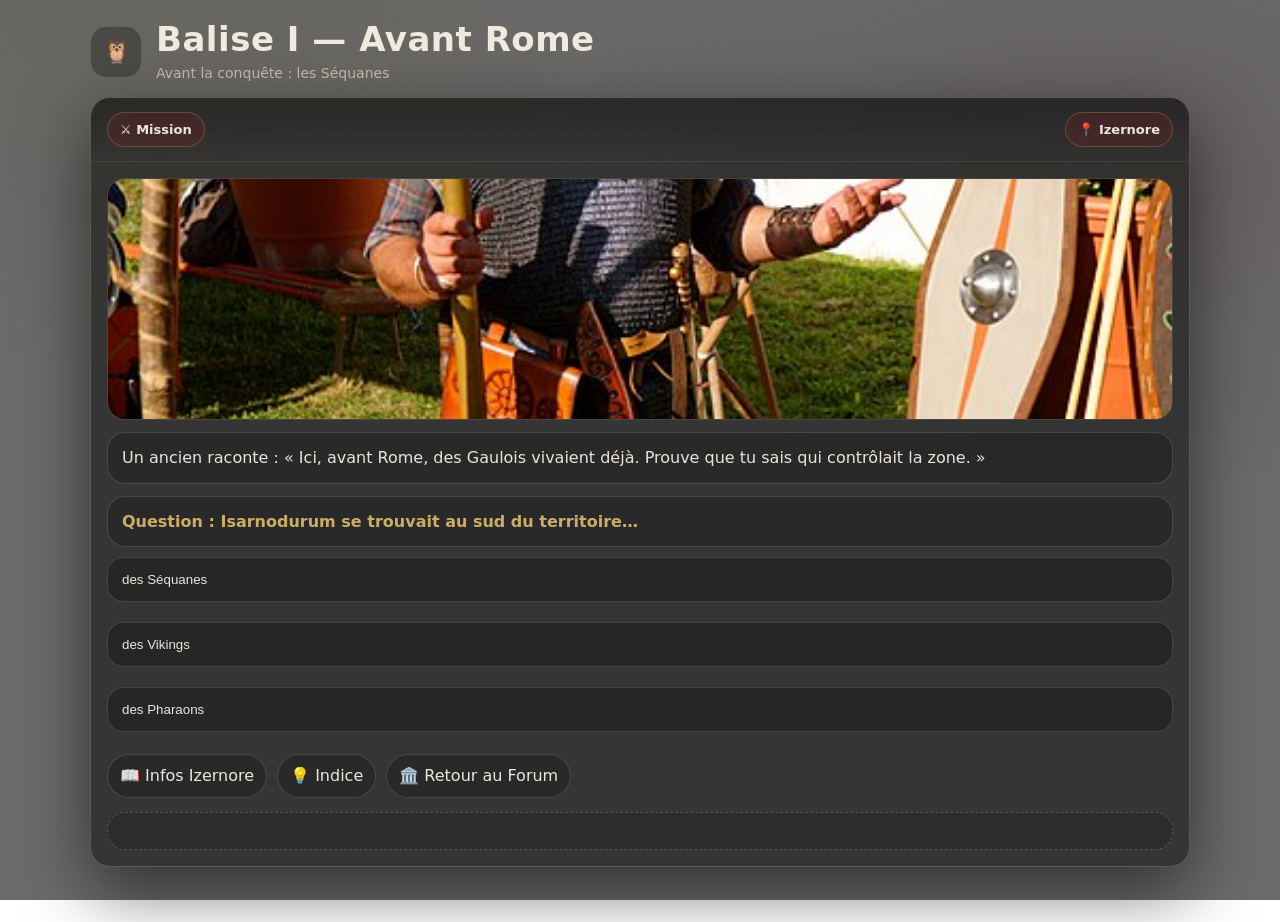
==== balise.html @ c2a5b36c "Add files via upload Version 1 jeu de piste Izernore" ====
<!doctype html>
<html lang="fr">
<head>
<meta charset="utf-8">
<meta name="viewport" content="width=device-width, initial-scale=1">
<title>Balise</title>
<link rel="stylesheet" href="style.css">
<script src="game.js"></script>
</head>

<body class="romanPage">
<div class="wrap">

  <div class="topbar">
    <div class="brand">
      <div class="badge" id="badge">🏛</div>
      <div>
        <h1 id="title">Balise</h1>
        <div class="subtitle" id="subtitle"></div>
      </div>
    </div>
  </div>

  <div class="romanFrame" id="card">
    <div class="romanHeader">
      <div class="romanTag" id="tagLeft">⚔ Mission</div>
      <div class="romanTag" id="tagRight">📍 Izernore</div>
    </div>

    <div class="romanBody">
      <div class="photoCard" id="photoWrap" style="display:none">
        <img id="photo" alt="Photo balise">
      </div>

      <div class="storyCard" id="story"></div>

      <div class="storyCard" style="margin-top:12px" id="questionTitle"></div>

      <!-- ZONE JEU -->
      <div id="gameZone"></div>

      <div class="actionsRow">
        <div class="btnGhost" id="btnInfo">📖 Infos Izernore</div>
        <div class="btnGhost" id="btnHint">💡 Indice</div>
        <a class="btnGhost" href="index.html" onclick="play('click')">🏛️ Retour au Forum</a>
      </div>

      <div class="resultBox">
        <div id="res" style="font-weight:900"></div>
        <div class="smallPro" id="hintsBox" style="margin-top:8px"></div>
      </div>
    </div>
  </div>

</div>

<!-- MODALE INFOS -->
<div class="modalBg" id="infoBg" onclick="closeInfo()">
  <div class="modal" onclick="event.stopPropagation()">
    <div class="modalTop">
      <div class="romanTag" id="infoTitle">📖 Infos Izernore</div>
      <button class="modalClose" onclick="closeInfo()">✕ Fermer</button>
    </div>
    <div class="modalBody" id="infoBody"></div>
  </div>
</div>

<script>
// ---------------- CONFIG DES BALISES ----------------
// NOTE : pas de mot final affiché ici. La validation finale le gère en secret.
const BALISES = {
  1: {
    icon:"🦉",
    title:"Balise I — Avant Rome",
    subtitle:"Avant la conquête : les Séquanes",
    photo:"images/b1.jpg",
    story:"Un ancien raconte : « Ici, avant Rome, des Gaulois vivaient déjà. Prouve que tu sais qui contrôlait la zone. »",
    q:"Question : Isarnodurum se trouvait au sud du territoire…",
    type:"mcq",
    choices:[
      ["a","des Séquanes"],
      ["b","des Vikings"],
      ["c","des Pharaons"]
    ],
    answer:"a",
    reward:"IS",
    hints:[
      "C’est un peuple gaulois lié à la Franche-Comté actuelle.",
      "Ce ne sont pas des peuples d’autres époques.",
      "Indice : S…"
    ],
    infoTitle:"Infos Izernore — Avant Rome",
    infoBody:`
      <p>Izernore existait <b>avant la conquête romaine</b>. On a retrouvé des <b>céramiques</b>, des <b>monnaies</b> et des <b>fibules</b> datées des IIᵉ et Iᵉʳ siècles av. J.-C.</p>
      <p>À cette période, le site se trouvait au sud du territoire des <b>Séquanes</b>, un peuple gaulois présent dans la région.</p>
    `
  },

  2: {
    icon:"🏛",
    title:"Balise II — Le Vicus",
    subtitle:"Comprendre la bourgade gallo-romaine",
    photo:"images/b2.jpg",
    story:"Le scribe du village a mélangé une phrase. Remets-la dans le bon ordre pour gagner ta lettre.",
    q:"Épreuve : remets la phrase dans l’ordre",
    type:"order",
    parts:[
      "Le vicus",
      "était une bourgade",
      "avec des maisons et des boutiques",
      "le long d’une voie."
    ],
    answerOrder:[0,1,2,3],
    reward:"A",
    hints:[
      "Commence par le sujet (de quoi on parle).",
      "Ensuite : définition, puis détails.",
      "La fin parle de l’endroit : « le long d’une voie »."
    ],
    infoTitle:"Infos Izernore — Le Vicus",
    infoBody:`
      <p>Après la conquête romaine, le site se développe et devient un <b>vicus</b> : une bourgade rurale de taille moyenne.</p>
      <p>Le cœur du vicus : <b>maisons + boutiques</b> réparties de part et d’autre d’une <b>voie de circulation</b>, preuve d’une vraie activité commerciale et artisanale.</p>
    `
  },

  3: {
    icon:"🔥",
    title:"Balise III — Les Thermes",
    subtitle:"Chaud / tiède / froid",
    photo:"images/b3.jpg",
    story:"Dans les thermes, on ne commence pas n’importe comment. Associe chaque salle à la bonne température.",
    q:"Associe correctement :",
    type:"match",
    pairs:[
      ["Caldarium", ["chaud","tiède","froid"], "chaud"],
      ["Tepidarium", ["chaud","tiède","froid"], "tiède"],
      ["Frigidarium", ["chaud","tiède","froid"], "froid"]
    ],
    reward:"R",
    hints:[
      "Calda… ça sonne comme chaud.",
      "Tepi… c’est entre les deux.",
      "Frigi… c’est froid."
    ],
    infoTitle:"Infos Izernore — Les Thermes",
    infoBody:`
      <p>Des fouilles ont permis d’identifier des <b>thermes</b> : plusieurs salles, parfois chauffées par <b>hypocauste</b> (chaleur sous le sol).</p>
      <p>Les Romains alternaient des pièces <b>chaudes</b>, <b>tièdes</b> et <b>froides</b> pour se laver et se détendre.</p>
    `
  },

  4: {
    icon:"🧱",
    title:"Balise IV — Hypocauste",
    subtitle:"Le chauffage par le sol",
    photo:"images/b4.jpg",
    story:"Le gardien te teste : « Si tu comprends comment les Romains chauffaient, tu passes. »",
    q:"Question : l’hypocauste chauffe surtout…",
    type:"mcq",
    choices:[
      ["a","Par le sol : l’air chaud circule dessous et réchauffe les dalles"],
      ["b","Par des ventilateurs électriques"],
      ["c","Avec de la glace sous les dalles"]
    ],
    answer:"a",
    reward:"N",
    hints:[
      "HYPO = dessous.",
      "C’est un chauffage romain, pas moderne.",
      "La chaleur circule sous le sol."
    ],
    infoTitle:"Infos Izernore — Hypocauste",
    infoBody:`
      <p>Dans les thermes, certaines salles étaient chauffées par <b>hypocauste</b> : un système où la chaleur passe <b>sous le sol</b> (et parfois dans les murs).</p>
      <p>Le but : réchauffer les pièces chaudes/tièdes pour le confort.</p>
    `
  },

  5: { icon:"🛍", title:"Balise V — Le Marché", subtitle:"Boutiques & artisans", photo:"images/b5.jpg",
    story:"Un marchand te parle : « Ici, ça vend et ça fabrique. » Prouve que tu as compris.",
    q:"Question : maisons + boutiques le long d’une voie = village…",
    type:"mcq",
    choices:[["a","vivant, avec commerce et artisanat"],["b","vide, sans activité"],["c","uniquement des châteaux"]],
    answer:"a", reward:"O",
    hints:["Marché = ça bouge.","Boutiques = commerce.","Artisans = fabrication."],
    infoTitle:"Infos Izernore — Commerce",
    infoBody:`<p>Les fouilles ont montré une vraie animation : <b>maisons et boutiques</b> le long d’une voie, avec des activités <b>commerciales</b> et <b>artisanales</b>.</p>`
  },

  6: { icon:"🏺", title:"Balise VI — La Villa", subtitle:"Pérignat : haut niveau de vie", photo:"images/b6.jpg",
    story:"Dans une villa riche, il y a des signes de luxe. Coche les 2 bons.",
    q:"Coche exactement 2 éléments :",
    type:"multi",
    checks:[
      ["a","Peintures murales (techniques importées d’Italie)"],
      ["b","Galerie à l’étage avec colonnes"],
      ["c","Garage à dragons"],
      ["d","Console romaine"]
    ],
    answerSet:["a","b"], reward:"D",
    hints:["Luxe = art + architecture.","Italie = technique importée.","Colonnes = prestige."],
    infoTitle:"Infos Izernore — Villa de Pérignat",
    infoBody:`<p>La villa découverte à Pérignat montre un <b>haut niveau de vie</b> : peintures murales, galerie à colonnes, vue sur la vallée.</p>`
  },

  7: { icon:"🏛", title:"Balise VII — Le Temple", subtitle:"Chiffres du monument", photo:"images/b7.jpg",
    story:"Le temple impressionne encore aujourd’hui. Retrouve les bons chiffres.",
    q:"Choisis les 2 bonnes valeurs :",
    type:"select2",
    selectA:{label:"Hauteur des piliers conservés (env.)", options:["3 m","9 m","30 m"], answer:"9 m"},
    selectB:{label:"Nombre de colonnes estimé", options:["12","26","100"], answer:"26"},
    reward:"O",
    hints:["Les piliers visibles sont très hauts.","Ce n’est pas 3 m.","Colonnes estimées : 26."],
    infoTitle:"Infos Izernore — Temple",
    infoBody:`<p>Le temple est un site antique majeur. Trois piliers d’angle sont conservés sur <b>environ 9 m</b>. Le temple aurait eu environ <b>26 colonnes</b>.</p>`
  },

  8: { icon:"⚔", title:"Balise VIII — Mars ou Mercure ?", subtitle:"Le dieu du temple", photo:"images/b8.jpg",
    story:"On ne sait pas à 100% quel dieu était honoré. Mais un indice local existe…",
    q:"Le chemin « vi de mars » fait penser plutôt à…",
    type:"mcq",
    choices:[["a","Mars (guerre)"],["b","Mercure (commerce)"],["c","Neptune (mer)"]],
    answer:"a", reward:"R",
    hints:["Le nom du chemin contient un nom.","Lis-le : c’est direct.","« mars » → Mars."],
    infoTitle:"Infos Izernore — Dieu honoré",
    infoBody:`<p>Le monument n’a pas livré tous ses secrets. Une inscription évoque Mercure, mais un chemin voisin appelé <b>« vi de mars »</b> a conduit certains à penser à <b>Mars</b>.</p>`
  },

  9: { icon:"🪨", title:"Balise IX — Chemin des Pierres", subtitle:"Associer pierres et lieux", photo:"images/b9.jpg",
    story:"Les pierres du village racontent une histoire. Fais les bonnes associations.",
    q:"Associe correctement :",
    type:"matchSimple",
    items:[
      ["Pierre mouillée", ["Lavoir","Église","Temple"], "Lavoir"],
      ["Pierre sacrée", ["Église","Lavoir","Temple"], "Église"],
      ["Pierre ruinée", ["Temple","Croix","Lavoir"], "Temple"]
    ],
    reward:"U",
    hints:["Mouillée = eau.","Sacrée = église.","Ruinée = temple antique."],
    infoTitle:"Infos Izernore — Chemin des Pierres",
    infoBody:`<p>Un parcours libre avec des panneaux : pierre sacrée (église), pierre mouillée (lavoir), pierre ruinée (temple), etc. Idéal pour comprendre l’évolution du village.</p>`
  },

  10: { icon:"👑", title:"Balise X — L’Empereur", subtitle:"Dernière lettre", photo:"images/b10.jpg",
    story:"Dernier test. L’empereur ne pardonne pas l’erreur.",
    q:"Quel monument est protégé (monument historique) depuis 1840 ?",
    type:"mcq",
    choices:[["a","Le temple gallo-romain"],["b","La mairie"],["c","Le stade"]],
    answer:"a", reward:"M",
    hints:["Vestige antique encore debout.","Piliers visibles.","Site le plus célèbre du village."],
    infoTitle:"Infos Izernore — Monument 1840",
    infoBody:`<p>Les vestiges du temple font partie de la <b>première liste (1840)</b> des monuments historiques protégés en France.</p>`
  },

  11: { icon:"🏁", title:"Balise XI — Validation finale", subtitle:"Entre le mot secret", photo:"images/b11.jpg",
    story:"Tu as récupéré toutes les lettres. Assemble-les et entre le mot secret ici.",
    q:"Écris le mot secret (MAJUSCULES, sans espace) :",
    type:"final",
    reward:"",
    hints:["Vérifie l’ordre des lettres.","La balise 1 donne 2 lettres.","Tu dois avoir 11 lettres au total."],
    infoTitle:"Infos Izernore — Fin",
    infoBody:`<p>Bravo d’être allé jusqu’au bout. La dernière étape sert juste à <b>valider</b> le mot secret.</p>`
  },
};

// ---------------- RENDER ----------------
const params = new URLSearchParams(location.search);
const b = parseInt(params.get("b") || "1", 10);
const data = BALISES[b];

if(!data){
  document.body.innerHTML = "<div style='padding:20px;color:#fff'>Balise introuvable.</div>";
} else {
  document.title = data.title;

  $("badge").textContent = data.icon || "🏛";
  $("title").textContent = data.title;
  $("subtitle").textContent = data.subtitle || "";
  $("story").innerHTML = data.story;
  $("questionTitle").innerHTML = "<b>" + (data.q || "") + "</b>";

  // Photo
  if(data.photo){
    $("photoWrap").style.display = "block";
    $("photo").src = data.photo;
  }

  // Infos
  $("infoTitle").textContent = "📖 " + (data.infoTitle || "Infos Izernore");
  $("infoBody").innerHTML = data.infoBody || "<p>Infos à venir.</p>";

  $("btnInfo").onclick = () => { play("click"); openInfo(); };

  // Indices progressifs
  let hintLevel = 0;
  $("btnHint").onclick = () => {
    play("click");
    hintLevel = Math.min(hintLevel+1, (data.hints||[]).length);
    $("hintsBox").innerHTML = (data.hints||[]).slice(0,hintLevel).map(h => "• " + h).join("<br>");
  };

  // Jeu
  renderGame(data);
}

function openInfo(){ $("infoBg").style.display="flex"; }
function closeInfo(){ $("infoBg").style.display="none"; }

function win(reward){
  const card = $("card");
  setDone(b);
  play("ok"); glow(card);
  if(reward){
    $("res").innerHTML = "✅ Bravo ! Récompense : <span class='letter'>" + reward + "</span>";
  }else{
    $("res").textContent = "✅ Bravo !";
  }
}
function fail(msg){
  const card = $("card");
  play("bad"); shake(card);
  $("res").textContent = msg || "❌ Mauvaise réponse. Réessaie.";
}

// ---------- render types ----------
function renderGame(d){
  const z = $("gameZone");
  z.innerHTML = "";

  if(d.type==="mcq"){
    d.choices.forEach(([id,label])=>{
      const btn = document.createElement("button");
      btn.className = "choiceBtn";
      btn.textContent = label;
      btn.onclick = ()=>{
        play("click");
        if(id===d.answer) win(d.reward);
        else fail("❌ Non. Relis « Infos Izernore » puis réessaie.");
      };
      z.appendChild(btn);
    });
  }

  if(d.type==="multi"){
    // checkboxes + validate button
    const wrap = document.createElement("div");
    const ids = [];
    d.checks.forEach(([id,label])=>{
      ids.push(id);
      const row = document.createElement("div");
      row.className = "storyCard";
      row.style.marginTop = "10px";
      row.innerHTML = `<label style="display:flex;gap:10px;align-items:flex-start;cursor:pointer">
        <input type="checkbox" id="ck_${id}" style="margin-top:3px;transform:scale(1.15)">
        <div>${label}</div>
      </label>`;
      wrap.appendChild(row);
    });
    const v = document.createElement("div");
    v.className = "btnGhost";
    v.style.display = "inline-flex";
    v.style.marginTop = "12px";
    v.textContent = "✅ Valider";
    v.onclick = ()=>{
      play("click");
      const chosen = ids.filter(id => document.getElementById("ck_"+id).checked);
      const ok = chosen.length===d.answerSet.length && chosen.every(x=>d.answerSet.includes(x));
      if(ok) win(d.reward);
      else fail("❌ Non. Il y a exactement " + d.answerSet.length + " bonnes réponses.");
    };
    wrap.appendChild(v);
    z.appendChild(wrap);
  }

  if(d.type==="order"){
    // click to build order
    const pool = d.parts.map((t,idx)=>({t,idx,used:false}));
    const selected = [];
    const box = document.createElement("div");
    box.className = "storyCard";
    box.innerHTML = `<div class="smallPro">Clique les morceaux dans l’ordre :</div>
                     <div id="orderLine" style="margin-top:10px;font-weight:900"></div>`;
    z.appendChild(box);

    const buttons = document.createElement("div");
    d.parts.forEach((t,idx)=>{
      const btn = document.createElement("button");
      btn.className="choiceBtn";
      btn.textContent = t;
      btn.onclick=()=>{
        play("click");
        if(selected.includes(idx)) return;
        selected.push(idx);
        document.getElementById("orderLine").textContent = selected.map(i=>d.parts[i]).join(" ");
        btn.style.opacity = "0.45";
        if(selected.length===d.answerOrder.length){
          const ok = selected.every((v,i)=>v===d.answerOrder[i]);
          if(ok) win(d.reward);
          else{
            fail("❌ Pas dans le bon ordre. Réessaie.");
            // reset
            selected.length=0;
            document.getElementById("orderLine").textContent="";
            [...buttons.querySelectorAll("button")].forEach(b=>b.style.opacity="1");
          }
        }
      };
      buttons.appendChild(btn);
    });
    z.appendChild(buttons);
  }

  if(d.type==="match" || d.type==="matchSimple"){
    const wrap = document.createElement("div");
    d.pairs = d.pairs || d.items; // unify
    d.pairs.forEach(([label, options, ans], i)=>{
      const card = document.createElement("div");
      card.className="storyCard";
      card.style.marginTop="10px";
      const selId = "sel_"+i;
      card.innerHTML = `
        <div style="font-weight:900;margin-bottom:8px">${label}</div>
        <select id="${selId}">
          <option value="">Choisir…</option>
          ${options.map(o=>`<option value="${o}">${o}</option>`).join("")}
        </select>`;
      wrap.appendChild(card);
    });

    const v = document.createElement("div");
    v.className="btnGhost";
    v.style.display="inline-flex";
    v.style.marginTop="12px";
    v.textContent="✅ Valider";
    v.onclick=()=>{
      play("click");
      const ok = d.pairs.every(([label, options, ans], i)=>{
        return document.getElementById("sel_"+i).value === ans;
      });
      if(ok) win(d.reward);
      else fail("❌ Pas encore. Vérifie chaque association.");
    };
    wrap.appendChild(v);
    z.appendChild(wrap);
  }

  if(d.type==="select2"){
    const wrap = document.createElement("div");
    const a = document.createElement("div");
    a.className="storyCard";
    a.innerHTML = `<div class="smallPro" style="margin-bottom:6px">${d.selectA.label}</div>
      <select id="sa"><option value="">Choisir…</option>${d.selectA.options.map(o=>`<option value="${o}">${o}</option>`).join("")}</select>`;
    const b = document.createElement("div");
    b.className="storyCard";
    b.style.marginTop="10px";
    b.innerHTML = `<div class="smallPro" style="margin-bottom:6px">${d.selectB.label}</div>
      <select id="sb"><option value="">Choisir…</option>${d.selectB.options.map(o=>`<option value="${o}">${o}</option>`).join("")}</select>`;
    wrap.appendChild(a); wrap.appendChild(b);

    const v = document.createElement("div");
    v.className="btnGhost";
    v.style.display="inline-flex";
    v.style.marginTop="12px";
    v.textContent="✅ Valider";
    v.onclick=()=>{
      play("click");
      if($("sa").value===d.selectA.answer && $("sb").value===d.selectB.answer) win(d.reward);
      else fail("❌ Pas encore. Revois les infos du temple.");
    };
    wrap.appendChild(v);
    z.appendChild(wrap);
  }

  if(d.type==="final"){
    const wrap = document.createElement("div");
    const input = document.createElement("input");
    input.placeholder = "MOT SECRET…";
    input.style.textTransform="uppercase";
    input.id="finalInput";
    wrap.appendChild(input);

    const btn = document.createElement("div");
    btn.className="btnGhost";
    btn.style.display="inline-flex";
    btn.style.marginTop="12px";
    btn.textContent="✅ Valider";
    btn.onclick=()=>{
      play("click");
      const v = (input.value||"").toUpperCase().replace(/\s+/g,"").replace(/[^A-Z]/g,"");
      const secret = "ISARNODORUM"; // jamais affiché dans l’UI
      if(v===secret){
        setDone(11);
        play("ok"); glow($("card"));
        $("res").textContent="🏛️🎉 BRAVO ! Mission réussie.";
      }else{
        fail("❌ Ce n’est pas le bon mot. Vérifie tes lettres et l’ordre.");
      }
    };
    wrap.appendChild(btn);
    $("gameZone").appendChild(wrap);
  }
}
</script>
</body>
</html>
---- style.css ----
/* =========================================================
   LUD'IZ — Jeu de piste romain (Netlify)
   style.css (COMPLET) — thème parchemin + motifs + UI pro
   Dépendances fichiers :
   - images/bg-parchment.jpg
   - images/motif-grec.png
   ========================================================= */

/* ---------- Reset & base ---------- */
* { box-sizing: border-box; }
html, body { height: 100%; }
body {
  margin: 0;
  font-family: system-ui, -apple-system, Segoe UI, Roboto, Arial, sans-serif;
  line-height: 1.35;
  color: rgba(245, 241, 230, 0.95);
}

/* ---------- Variables ---------- */
:root{
  --text: rgba(245,241,230,.95);
  --muted: rgba(207,199,178,.82);

  --gold: rgba(212,180,106,.95);
  --goldSoft: rgba(212,180,106,.26);

  --line: rgba(242,227,176,.16);
  --lineStrong: rgba(242,227,176,.26);

  --darkA: rgba(0,0,0,.22);
  --darkB: rgba(0,0,0,.32);
  --darkC: rgba(0,0,0,.55);

  --radius: 18px;
  --radius2: 20px;
}

/* ---------- Layout wrappers ---------- */
.wrap{
  width: min(1100px, calc(100% - 28px));
  margin: 22px auto 40px;
}

/* ---------- Top header ---------- */
.topbar{
  margin-bottom: 14px;
}
.brand{
  display:flex;
  align-items:center;
  gap:14px;
}
.badge{
  width: 52px;
  height: 52px;
  border-radius: 16px;
  display:grid;
  place-items:center;
  background: rgba(0,0,0,.28);
  border: 1px solid var(--line);
  color: var(--gold);
  font-size: 22px;
}
h1{
  margin: 0;
  letter-spacing: 0.5px;
  font-size: 34px;
  line-height: 1.05;
}
.subtitle{
  margin-top: 6px;
  color: var(--muted);
  font-size: 14px;
}

/* =========================================================
   THEME ROMAIN PRO (parchemin + frises)
   Applique en mettant : <body class="romanPage">
   ========================================================= */
.romanPage{
  position: relative;
}

/* Fond parchemin (image réelle) + lumière + vignette */
.romanPage::before{
  content:"";
  position: fixed;
  inset: 0;
  background:
    radial-gradient(1000px 620px at 15% 0%, rgba(212,180,106,.16), transparent 60%),
    radial-gradient(900px 520px at 85% 20%, rgba(139,29,29,.12), transparent 60%),
    url("images/bg-parchment.jpg");
  background-size: cover;
  background-position: center;
  filter: saturate(1.06) contrast(1.05);
  z-index: -2;
}
.romanPage::after{
  content:"";
  position: fixed;
  inset: 0;
  background: rgba(0,0,0,.58);
  z-index: -1;
}

/* =========================================================
   Cartes / Containers
   ========================================================= */

/* Frame principal */
.romanFrame{
  border-radius: var(--radius2);
  overflow: hidden;
  border: 1px solid rgba(242,227,176,.22);
  background: rgba(10,10,10,.55);
  box-shadow: 0 24px 70px rgba(0,0,0,.55);
}

/* Header de carte : frise répétée */
.romanHeader{
  padding: 14px 16px;
  display:flex;
  gap: 12px;
  align-items:center;
  justify-content:space-between;
  border-bottom: 1px solid rgba(242,227,176,.14);
  background:
    linear-gradient(180deg, rgba(0,0,0,.22), rgba(0,0,0,0)),
    url("images/motif-grec.png");
  background-size: 420px auto;
  background-repeat: repeat;
  background-position: center;
}

/* Tags header */
.romanTag{
  display:inline-flex;
  gap:10px;
  align-items:center;
  padding:8px 12px;
  border-radius:999px;
  background: rgba(139,29,29,.22);
  border: 1px solid rgba(212,180,106,.26);
  color: rgba(245,241,230,.95);
  font-weight: 800;
  font-size: 13px;
}

/* Body */
.romanBody{
  padding: 16px;
}

/* Photo réelle */
.photoCard{
  border-radius: var(--radius);
  overflow: hidden;
  border: 1px solid var(--line);
  background: rgba(0,0,0,.25);
}
.photoCard img{
  width:100%;
  height: 240px;
  object-fit: cover;
  display:block;
}
@media (max-width: 700px){
  .photoCard img{ height: 190px; }
}

/* “parchemin” interne : texte d’ambiance */
.storyCard{
  margin-top: 12px;
  padding: 14px;
  border-radius: var(--radius);
  background: rgba(0,0,0,.22);
  border: 1px solid var(--line);
  color: rgba(245,241,230,.94);
}
.storyCard b{ color: var(--gold); }

/* Séparateur doux */
.hrSoft{
  height: 1px;
  background: rgba(242,227,176,.12);
  margin: 14px 0;
}

/* Actions row */
.actionsRow{
  display:flex;
  gap:10px;
  flex-wrap:wrap;
  margin-top: 12px;
}

/* Boutons “ghost” */
.btnGhost{
  display:inline-flex;
  gap:10px;
  align-items:center;
  padding:10px 12px;
  border-radius:999px;
  background: rgba(0,0,0,.22);
  border:1px solid var(--line);
  cursor:pointer;
  color: rgba(245,241,230,.95);
  text-decoration:none;
}
.btnGhost:hover{ border-color: rgba(242,227,176,.32); }

/* Choix QCM */
.choiceBtn{
  width:100%;
  text-align:left;
  padding:14px 14px;
  margin:10px 0;
  border-radius: 16px;
  background: rgba(0,0,0,.28);
  border: 1px solid var(--line);
  color: rgba(245,241,230,.95);
  cursor:pointer;
  transition: transform .12s ease, border-color .12s ease;
}
.choiceBtn:hover{
  border-color: rgba(242,227,176,.34);
  transform: translateY(-1px);
}

/* Résultat */
.resultBox{
  margin-top: 14px;
  padding: 14px;
  border-radius: var(--radius);
  background: rgba(0,0,0,.18);
  border: 1px dashed rgba(242,227,176,.22);
}
.smallPro{
  color: var(--muted);
  font-size: 13px;
  line-height: 1.5;
}

/* Letter badge */
.letter{
  display:inline-block;
  padding:6px 10px;
  border-radius:999px;
  background: rgba(139,29,29,.24);
  border: 1px solid rgba(212,180,106,.32);
  color: var(--gold);
  font-weight: 900;
  letter-spacing: 1px;
}

/* Inputs */
input{
  outline: none;
}
input[type="text"], input[type="password"], input[type="search"], input:not([type]){
  width: 100%;
  padding: 14px;
  border-radius: 14px;
  background: rgba(0,0,0,.22);
  border: 1px solid var(--line);
  color: var(--text);
  font-size: 16px;
}
input:focus{
  border-color: rgba(242,227,176,.34);
}

/* Selects */
select{
  width:100%;
  padding:12px;
  border-radius:12px;
  background: rgba(0,0,0,.22);
  border: 1px solid var(--line);
  color: var(--text);
}
select:focus{
  border-color: rgba(242,227,176,.34);
}

/* =========================================================
   Modal (Infos Izernore)
   ========================================================= */
.modalBg{
  position: fixed;
  inset:0;
  background: rgba(0,0,0,.72);
  display:none;
  align-items:center;
  justify-content:center;
  padding: 18px;
  z-index: 999;
}
.modal{
  width: min(900px, 100%);
  border-radius: var(--radius);
  overflow:hidden;
  border: 1px solid rgba(242,227,176,.22);
  background: rgba(12,12,12,.96);
  box-shadow: 0 30px 90px rgba(0,0,0,.7);
}
.modalTop{
  padding: 12px 14px;
  display:flex;
  justify-content:space-between;
  align-items:center;
  border-bottom: 1px solid rgba(242,227,176,.14);
  background:
    linear-gradient(180deg, rgba(0,0,0,.22), rgba(0,0,0,0)),
    url("images/motif-grec.png");
  background-size: 420px auto;
  background-repeat: repeat;
  background-position: center;
}
.modalBody{
  padding: 14px;
  color: rgba(245,241,230,.92);
  line-height: 1.55;
}
.modalBody p{ margin: 0 0 10px; }
.modalClose{
  border:none;
  background: rgba(0,0,0,.25);
  border:1px solid rgba(242,227,176,.18);
  color: rgba(245,241,230,.92);
  padding:8px 10px;
  border-radius: 12px;
  cursor:pointer;
}
.modalClose:hover{ border-color: rgba(242,227,176,.35); }

/* =========================================================
   Animations (feedback)
   ========================================================= */
.shake{ animation: shake .35s; }
@keyframes shake{
  0%,100%{ transform: translateX(0); }
  20%{ transform: translateX(-6px); }
  40%{ transform: translateX(6px); }
  60%{ transform: translateX(-4px); }
  80%{ transform: translateX(4px); }
}
.glow{ animation: glow 1.1s; }
@keyframes glow{
  0%{ box-shadow: 0 0 0 rgba(212,180,106,0); }
  40%{ box-shadow: 0 0 42px rgba(212,180,106,.25); }
  100%{ box-shadow: 0 0 0 rgba(212,180,106,0); }
}

/* ====== ACCUEIL GRID ====== */

.baliseGrid{
  display:grid;
  grid-template-columns: repeat(auto-fit, minmax(240px, 1fr));
  gap:16px;
  margin-top:18px;
}

.baliseCard{
  display:block;
  padding:18px;
  border-radius:18px;
  background: rgba(0,0,0,.35);
  border:1px solid rgba(242,227,176,.15);
  text-decoration:none;
  color:rgba(245,241,230,.95);
  transition: all .15s ease;
}

.baliseCard:hover{
  transform: translateY(-4px);
  border-color: rgba(242,227,176,.35);
  background: rgba(0,0,0,.45);
}

.baliseIcon{
  font-size:26px;
  margin-bottom:8px;
}

.baliseTitle{
  font-weight:800;
  margin-bottom:6px;
}

.baliseDesc{
  font-size:13px;
  color: rgba(207,199,178,.8);
}
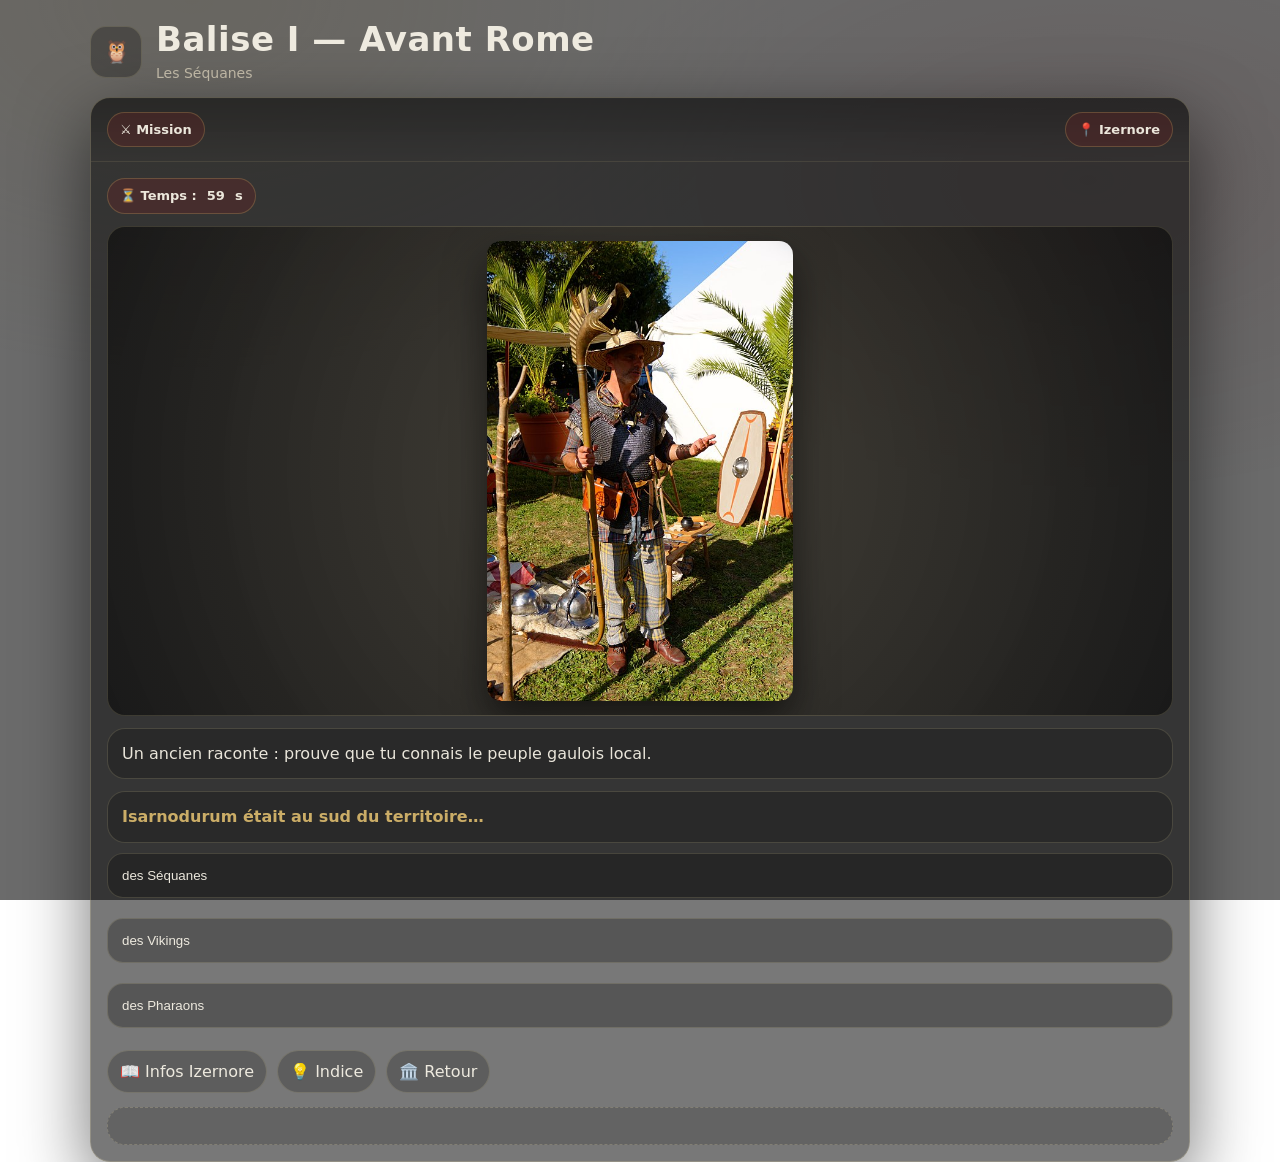
==== commit fe907f5b: "Update balise.html" ====
--- a/balise.html
+++ b/balise.html
@@ -5,7 +5,7 @@
 <meta name="viewport" content="width=device-width, initial-scale=1">
 <title>Balise</title>
 <link rel="stylesheet" href="style.css">
-<script src="game.js"></script>
+<script src="game.js" defer></script>
 </head>
 
 <body class="romanPage">
@@ -23,32 +23,36 @@
 
   <div class="romanFrame" id="card">
     <div class="romanHeader">
-      <div class="romanTag" id="tagLeft">⚔ Mission</div>
-      <div class="romanTag" id="tagRight">📍 Izernore</div>
+      <div class="romanTag">⚔ Mission</div>
+      <div class="romanTag">📍 Izernore</div>
     </div>
 
     <div class="romanBody">
+
+      <!-- TIMER -->
+      <div id="timerBox" style="display:none;margin-bottom:12px"></div>
+
+      <!-- PHOTO -->
       <div class="photoCard" id="photoWrap" style="display:none">
         <img id="photo" alt="Photo balise">
       </div>
 
       <div class="storyCard" id="story"></div>
-
       <div class="storyCard" style="margin-top:12px" id="questionTitle"></div>
 
-      <!-- ZONE JEU -->
       <div id="gameZone"></div>
 
       <div class="actionsRow">
         <div class="btnGhost" id="btnInfo">📖 Infos Izernore</div>
         <div class="btnGhost" id="btnHint">💡 Indice</div>
-        <a class="btnGhost" href="index.html" onclick="play('click')">🏛️ Retour au Forum</a>
+        <a class="btnGhost" href="index.html">🏛️ Retour</a>
       </div>
 
       <div class="resultBox">
         <div id="res" style="font-weight:900"></div>
         <div class="smallPro" id="hintsBox" style="margin-top:8px"></div>
       </div>
+
     </div>
   </div>
 
@@ -66,16 +70,18 @@
 </div>
 
 <script>
-// ---------------- CONFIG DES BALISES ----------------
-// NOTE : pas de mot final affiché ici. La validation finale le gère en secret.
+document.addEventListener("DOMContentLoaded", () => {
+
+/* ================= CONFIG ================= */
+
 const BALISES = {
-  1: {
+  1:{
     icon:"🦉",
     title:"Balise I — Avant Rome",
-    subtitle:"Avant la conquête : les Séquanes",
+    subtitle:"Les Séquanes",
     photo:"images/b1.jpg",
-    story:"Un ancien raconte : « Ici, avant Rome, des Gaulois vivaient déjà. Prouve que tu sais qui contrôlait la zone. »",
-    q:"Question : Isarnodurum se trouvait au sud du territoire…",
+    story:"Un ancien raconte : prouve que tu connais le peuple gaulois local.",
+    q:"Isarnodurum était au sud du territoire…",
     type:"mcq",
     choices:[
       ["a","des Séquanes"],
@@ -84,423 +90,222 @@
     ],
     answer:"a",
     reward:"IS",
-    hints:[
-      "C’est un peuple gaulois lié à la Franche-Comté actuelle.",
-      "Ce ne sont pas des peuples d’autres époques.",
-      "Indice : S…"
-    ],
-    infoTitle:"Infos Izernore — Avant Rome",
-    infoBody:`
-      <p>Izernore existait <b>avant la conquête romaine</b>. On a retrouvé des <b>céramiques</b>, des <b>monnaies</b> et des <b>fibules</b> datées des IIᵉ et Iᵉʳ siècles av. J.-C.</p>
-      <p>À cette période, le site se trouvait au sud du territoire des <b>Séquanes</b>, un peuple gaulois présent dans la région.</p>
-    `
+    timer:60,
+    hints:["Peuple gaulois régional.","Indice : S…"],
+    infoTitle:"Avant Rome",
+    infoBody:"<p>Izernore existait avant Rome. Le territoire appartenait aux Séquanes.</p>"
   },
 
-  2: {
-    icon:"🏛",
-    title:"Balise II — Le Vicus",
-    subtitle:"Comprendre la bourgade gallo-romaine",
+  /* ===== Exemple César ===== */
+  2:{
+    icon:"🛡️",
+    title:"Balise II — Message Secret",
+    subtitle:"Code César",
     photo:"images/b2.jpg",
-    story:"Le scribe du village a mélangé une phrase. Remets-la dans le bon ordre pour gagner ta lettre.",
-    q:"Épreuve : remets la phrase dans l’ordre",
-    type:"order",
-    parts:[
-      "Le vicus",
-      "était une bourgade",
-      "avec des maisons et des boutiques",
-      "le long d’une voie."
-    ],
-    answerOrder:[0,1,2,3],
+    story:"Décrypte le message du légionnaire.",
+    q:"Décale chaque lettre de 3 vers l’arrière",
+    type:"caesar",
+    cipher:"LQIRV LCHUQRUH",
+    shift:3,
+    answerText:"INFOS IZERNORE",
     reward:"A",
-    hints:[
-      "Commence par le sujet (de quoi on parle).",
-      "Ensuite : définition, puis détails.",
-      "La fin parle de l’endroit : « le long d’une voie »."
-    ],
-    infoTitle:"Infos Izernore — Le Vicus",
-    infoBody:`
-      <p>Après la conquête romaine, le site se développe et devient un <b>vicus</b> : une bourgade rurale de taille moyenne.</p>
-      <p>Le cœur du vicus : <b>maisons + boutiques</b> réparties de part et d’autre d’une <b>voie de circulation</b>, preuve d’une vraie activité commerciale et artisanale.</p>
-    `
+    hints:["A devient X si on recule de 3."],
+    infoTitle:"Code César",
+    infoBody:"<p>Le code César est un décalage simple de lettres.</p>"
   },
 
-  3: {
-    icon:"🔥",
-    title:"Balise III — Les Thermes",
-    subtitle:"Chaud / tiède / froid",
+  /* ===== Exemple Tuiles ===== */
+  3:{
+    icon:"🧩",
+    title:"Balise III — Puzzle",
+    subtitle:"Choisis les bonnes tuiles",
     photo:"images/b3.jpg",
-    story:"Dans les thermes, on ne commence pas n’importe comment. Associe chaque salle à la bonne température.",
-    q:"Associe correctement :",
-    type:"match",
-    pairs:[
-      ["Caldarium", ["chaud","tiède","froid"], "chaud"],
-      ["Tepidarium", ["chaud","tiède","froid"], "tiède"],
-      ["Frigidarium", ["chaud","tiède","froid"], "froid"]
+    story:"Sélectionne les éléments réels d’une villa romaine.",
+    q:"Clique les bonnes réponses",
+    type:"tiles",
+    tiles:[
+      ["a","Peintures murales",true],
+      ["b","Galerie à colonnes",true],
+      ["c","Garage à dragons",false],
+      ["d","Console romaine",false]
     ],
     reward:"R",
-    hints:[
-      "Calda… ça sonne comme chaud.",
-      "Tepi… c’est entre les deux.",
-      "Frigi… c’est froid."
-    ],
-    infoTitle:"Infos Izernore — Les Thermes",
-    infoBody:`
-      <p>Des fouilles ont permis d’identifier des <b>thermes</b> : plusieurs salles, parfois chauffées par <b>hypocauste</b> (chaleur sous le sol).</p>
-      <p>Les Romains alternaient des pièces <b>chaudes</b>, <b>tièdes</b> et <b>froides</b> pour se laver et se détendre.</p>
-    `
+    hints:["Il y a 2 bonnes réponses."],
+    infoTitle:"Villa",
+    infoBody:"<p>Les villas romaines riches avaient peintures et colonnes.</p>"
   },
 
-  4: {
-    icon:"🧱",
-    title:"Balise IV — Hypocauste",
-    subtitle:"Le chauffage par le sol",
-    photo:"images/b4.jpg",
-    story:"Le gardien te teste : « Si tu comprends comment les Romains chauffaient, tu passes. »",
-    q:"Question : l’hypocauste chauffe surtout…",
-    type:"mcq",
-    choices:[
-      ["a","Par le sol : l’air chaud circule dessous et réchauffe les dalles"],
-      ["b","Par des ventilateurs électriques"],
-      ["c","Avec de la glace sous les dalles"]
-    ],
-    answer:"a",
-    reward:"N",
-    hints:[
-      "HYPO = dessous.",
-      "C’est un chauffage romain, pas moderne.",
-      "La chaleur circule sous le sol."
-    ],
-    infoTitle:"Infos Izernore — Hypocauste",
-    infoBody:`
-      <p>Dans les thermes, certaines salles étaient chauffées par <b>hypocauste</b> : un système où la chaleur passe <b>sous le sol</b> (et parfois dans les murs).</p>
-      <p>Le but : réchauffer les pièces chaudes/tièdes pour le confort.</p>
-    `
-  },
-
-  5: { icon:"🛍", title:"Balise V — Le Marché", subtitle:"Boutiques & artisans", photo:"images/b5.jpg",
-    story:"Un marchand te parle : « Ici, ça vend et ça fabrique. » Prouve que tu as compris.",
-    q:"Question : maisons + boutiques le long d’une voie = village…",
-    type:"mcq",
-    choices:[["a","vivant, avec commerce et artisanat"],["b","vide, sans activité"],["c","uniquement des châteaux"]],
-    answer:"a", reward:"O",
-    hints:["Marché = ça bouge.","Boutiques = commerce.","Artisans = fabrication."],
-    infoTitle:"Infos Izernore — Commerce",
-    infoBody:`<p>Les fouilles ont montré une vraie animation : <b>maisons et boutiques</b> le long d’une voie, avec des activités <b>commerciales</b> et <b>artisanales</b>.</p>`
-  },
-
-  6: { icon:"🏺", title:"Balise VI — La Villa", subtitle:"Pérignat : haut niveau de vie", photo:"images/b6.jpg",
-    story:"Dans une villa riche, il y a des signes de luxe. Coche les 2 bons.",
-    q:"Coche exactement 2 éléments :",
-    type:"multi",
-    checks:[
-      ["a","Peintures murales (techniques importées d’Italie)"],
-      ["b","Galerie à l’étage avec colonnes"],
-      ["c","Garage à dragons"],
-      ["d","Console romaine"]
-    ],
-    answerSet:["a","b"], reward:"D",
-    hints:["Luxe = art + architecture.","Italie = technique importée.","Colonnes = prestige."],
-    infoTitle:"Infos Izernore — Villa de Pérignat",
-    infoBody:`<p>La villa découverte à Pérignat montre un <b>haut niveau de vie</b> : peintures murales, galerie à colonnes, vue sur la vallée.</p>`
-  },
-
-  7: { icon:"🏛", title:"Balise VII — Le Temple", subtitle:"Chiffres du monument", photo:"images/b7.jpg",
-    story:"Le temple impressionne encore aujourd’hui. Retrouve les bons chiffres.",
-    q:"Choisis les 2 bonnes valeurs :",
-    type:"select2",
-    selectA:{label:"Hauteur des piliers conservés (env.)", options:["3 m","9 m","30 m"], answer:"9 m"},
-    selectB:{label:"Nombre de colonnes estimé", options:["12","26","100"], answer:"26"},
-    reward:"O",
-    hints:["Les piliers visibles sont très hauts.","Ce n’est pas 3 m.","Colonnes estimées : 26."],
-    infoTitle:"Infos Izernore — Temple",
-    infoBody:`<p>Le temple est un site antique majeur. Trois piliers d’angle sont conservés sur <b>environ 9 m</b>. Le temple aurait eu environ <b>26 colonnes</b>.</p>`
-  },
-
-  8: { icon:"⚔", title:"Balise VIII — Mars ou Mercure ?", subtitle:"Le dieu du temple", photo:"images/b8.jpg",
-    story:"On ne sait pas à 100% quel dieu était honoré. Mais un indice local existe…",
-    q:"Le chemin « vi de mars » fait penser plutôt à…",
-    type:"mcq",
-    choices:[["a","Mars (guerre)"],["b","Mercure (commerce)"],["c","Neptune (mer)"]],
-    answer:"a", reward:"R",
-    hints:["Le nom du chemin contient un nom.","Lis-le : c’est direct.","« mars » → Mars."],
-    infoTitle:"Infos Izernore — Dieu honoré",
-    infoBody:`<p>Le monument n’a pas livré tous ses secrets. Une inscription évoque Mercure, mais un chemin voisin appelé <b>« vi de mars »</b> a conduit certains à penser à <b>Mars</b>.</p>`
-  },
-
-  9: { icon:"🪨", title:"Balise IX — Chemin des Pierres", subtitle:"Associer pierres et lieux", photo:"images/b9.jpg",
-    story:"Les pierres du village racontent une histoire. Fais les bonnes associations.",
-    q:"Associe correctement :",
-    type:"matchSimple",
-    items:[
-      ["Pierre mouillée", ["Lavoir","Église","Temple"], "Lavoir"],
-      ["Pierre sacrée", ["Église","Lavoir","Temple"], "Église"],
-      ["Pierre ruinée", ["Temple","Croix","Lavoir"], "Temple"]
-    ],
-    reward:"U",
-    hints:["Mouillée = eau.","Sacrée = église.","Ruinée = temple antique."],
-    infoTitle:"Infos Izernore — Chemin des Pierres",
-    infoBody:`<p>Un parcours libre avec des panneaux : pierre sacrée (église), pierre mouillée (lavoir), pierre ruinée (temple), etc. Idéal pour comprendre l’évolution du village.</p>`
-  },
-
-  10: { icon:"👑", title:"Balise X — L’Empereur", subtitle:"Dernière lettre", photo:"images/b10.jpg",
-    story:"Dernier test. L’empereur ne pardonne pas l’erreur.",
-    q:"Quel monument est protégé (monument historique) depuis 1840 ?",
-    type:"mcq",
-    choices:[["a","Le temple gallo-romain"],["b","La mairie"],["c","Le stade"]],
-    answer:"a", reward:"M",
-    hints:["Vestige antique encore debout.","Piliers visibles.","Site le plus célèbre du village."],
-    infoTitle:"Infos Izernore — Monument 1840",
-    infoBody:`<p>Les vestiges du temple font partie de la <b>première liste (1840)</b> des monuments historiques protégés en France.</p>`
-  },
-
-  11: { icon:"🏁", title:"Balise XI — Validation finale", subtitle:"Entre le mot secret", photo:"images/b11.jpg",
-    story:"Tu as récupéré toutes les lettres. Assemble-les et entre le mot secret ici.",
-    q:"Écris le mot secret (MAJUSCULES, sans espace) :",
+  11:{
+    icon:"🏁",
+    title:"Balise XI — Final",
+    subtitle:"Entre le mot secret",
+    photo:"images/b11.jpg",
+    story:"Assemble les lettres.",
+    q:"Entre le mot secret",
     type:"final",
     reward:"",
-    hints:["Vérifie l’ordre des lettres.","La balise 1 donne 2 lettres.","Tu dois avoir 11 lettres au total."],
-    infoTitle:"Infos Izernore — Fin",
-    infoBody:`<p>Bravo d’être allé jusqu’au bout. La dernière étape sert juste à <b>valider</b> le mot secret.</p>`
-  },
+    hints:["Vérifie l’ordre."],
+    infoTitle:"Fin",
+    infoBody:"<p>Bravo !</p>"
+  }
 };
 
-// ---------------- RENDER ----------------
+/* ================= RENDER ================= */
+
 const params = new URLSearchParams(location.search);
-const b = parseInt(params.get("b") || "1", 10);
+const b = parseInt(params.get("b")||"1",10);
 const data = BALISES[b];
 
-if(!data){
-  document.body.innerHTML = "<div style='padding:20px;color:#fff'>Balise introuvable.</div>";
-} else {
-  document.title = data.title;
-
-  $("badge").textContent = data.icon || "🏛";
-  $("title").textContent = data.title;
-  $("subtitle").textContent = data.subtitle || "";
-  $("story").innerHTML = data.story;
-  $("questionTitle").innerHTML = "<b>" + (data.q || "") + "</b>";
-
-  // Photo
-  if(data.photo){
-    $("photoWrap").style.display = "block";
-    $("photo").src = data.photo;
-  }
-
-  // Infos
-  $("infoTitle").textContent = "📖 " + (data.infoTitle || "Infos Izernore");
-  $("infoBody").innerHTML = data.infoBody || "<p>Infos à venir.</p>";
-
-  $("btnInfo").onclick = () => { play("click"); openInfo(); };
-
-  // Indices progressifs
-  let hintLevel = 0;
-  $("btnHint").onclick = () => {
-    play("click");
-    hintLevel = Math.min(hintLevel+1, (data.hints||[]).length);
-    $("hintsBox").innerHTML = (data.hints||[]).slice(0,hintLevel).map(h => "• " + h).join("<br>");
+if(!data){ document.body.innerHTML="Balise introuvable."; return; }
+
+$("badge").textContent = data.icon;
+$("title").textContent = data.title;
+$("subtitle").textContent = data.subtitle;
+$("story").innerHTML = data.story;
+$("questionTitle").innerHTML = "<b>"+data.q+"</b>";
+
+/* ===== TIMER ===== */
+let timerInterval=null;
+if(data.timer){
+  let t=data.timer;
+  $("timerBox").style.display="block";
+  $("timerBox").innerHTML=`<div class="romanTag">⏳ Temps : <span id="t">${t}</span>s</div>`;
+  timerInterval=setInterval(()=>{
+    t--;
+    $("t").textContent=t;
+    if(t<=0){ clearInterval(timerInterval); fail("⏳ Temps écoulé !"); }
+  },1000);
+}
+
+/* ===== PHOTO immersive ===== */
+if(data.photo){
+  $("photoWrap").style.display="flex";
+  const img=$("photo");
+  img.src=data.photo;
+  img.onload=()=>{
+    $("photoWrap").style.setProperty("--photo-bg",`url('${data.photo}')`);
+    const portrait = img.naturalHeight>img.naturalWidth;
+    $("photoWrap").classList.toggle("isPortrait",portrait);
+    $("photoWrap").classList.toggle("isLandscape",!portrait);
   };
-
-  // Jeu
-  renderGame(data);
-}
-
-function openInfo(){ $("infoBg").style.display="flex"; }
-function closeInfo(){ $("infoBg").style.display="none"; }
-
-function win(reward){
-  const card = $("card");
-  setDone(b);
-  play("ok"); glow(card);
-  if(reward){
-    $("res").innerHTML = "✅ Bravo ! Récompense : <span class='letter'>" + reward + "</span>";
-  }else{
-    $("res").textContent = "✅ Bravo !";
-  }
-}
-function fail(msg){
-  const card = $("card");
-  play("bad"); shake(card);
-  $("res").textContent = msg || "❌ Mauvaise réponse. Réessaie.";
-}
-
-// ---------- render types ----------
+}
+
+/* ===== Infos ===== */
+$("infoTitle").textContent="📖 "+data.infoTitle;
+$("infoBody").innerHTML=data.infoBody;
+$("btnInfo").onclick=()=>{ play("click"); $("infoBg").style.display="flex"; };
+
+$("btnHint").onclick=()=>{
+  play("click");
+  $("hintsBox").innerHTML=data.hints.map(h=>"• "+h).join("<br>");
+};
+
+renderGame(data);
+
+/* ================= GAMES ================= */
+
 function renderGame(d){
-  const z = $("gameZone");
-  z.innerHTML = "";
+  const z=$("gameZone");
+  z.innerHTML="";
 
   if(d.type==="mcq"){
     d.choices.forEach(([id,label])=>{
-      const btn = document.createElement("button");
-      btn.className = "choiceBtn";
-      btn.textContent = label;
-      btn.onclick = ()=>{
-        play("click");
-        if(id===d.answer) win(d.reward);
-        else fail("❌ Non. Relis « Infos Izernore » puis réessaie.");
-      };
+      const btn=document.createElement("button");
+      btn.className="choiceBtn";
+      btn.textContent=label;
+      btn.onclick=()=> id===d.answer ? win(d.reward) : fail();
       z.appendChild(btn);
     });
   }
 
-  if(d.type==="multi"){
-    // checkboxes + validate button
-    const wrap = document.createElement("div");
-    const ids = [];
-    d.checks.forEach(([id,label])=>{
-      ids.push(id);
-      const row = document.createElement("div");
-      row.className = "storyCard";
-      row.style.marginTop = "10px";
-      row.innerHTML = `<label style="display:flex;gap:10px;align-items:flex-start;cursor:pointer">
-        <input type="checkbox" id="ck_${id}" style="margin-top:3px;transform:scale(1.15)">
-        <div>${label}</div>
-      </label>`;
-      wrap.appendChild(row);
-    });
-    const v = document.createElement("div");
-    v.className = "btnGhost";
-    v.style.display = "inline-flex";
-    v.style.marginTop = "12px";
-    v.textContent = "✅ Valider";
-    v.onclick = ()=>{
-      play("click");
-      const chosen = ids.filter(id => document.getElementById("ck_"+id).checked);
-      const ok = chosen.length===d.answerSet.length && chosen.every(x=>d.answerSet.includes(x));
-      if(ok) win(d.reward);
-      else fail("❌ Non. Il y a exactement " + d.answerSet.length + " bonnes réponses.");
-    };
-    wrap.appendChild(v);
-    z.appendChild(wrap);
-  }
-
-  if(d.type==="order"){
-    // click to build order
-    const pool = d.parts.map((t,idx)=>({t,idx,used:false}));
-    const selected = [];
-    const box = document.createElement("div");
-    box.className = "storyCard";
-    box.innerHTML = `<div class="smallPro">Clique les morceaux dans l’ordre :</div>
-                     <div id="orderLine" style="margin-top:10px;font-weight:900"></div>`;
-    z.appendChild(box);
-
-    const buttons = document.createElement("div");
-    d.parts.forEach((t,idx)=>{
-      const btn = document.createElement("button");
-      btn.className="choiceBtn";
-      btn.textContent = t;
-      btn.onclick=()=>{
-        play("click");
-        if(selected.includes(idx)) return;
-        selected.push(idx);
-        document.getElementById("orderLine").textContent = selected.map(i=>d.parts[i]).join(" ");
-        btn.style.opacity = "0.45";
-        if(selected.length===d.answerOrder.length){
-          const ok = selected.every((v,i)=>v===d.answerOrder[i]);
-          if(ok) win(d.reward);
-          else{
-            fail("❌ Pas dans le bon ordre. Réessaie.");
-            // reset
-            selected.length=0;
-            document.getElementById("orderLine").textContent="";
-            [...buttons.querySelectorAll("button")].forEach(b=>b.style.opacity="1");
-          }
-        }
-      };
-      buttons.appendChild(btn);
-    });
-    z.appendChild(buttons);
-  }
-
-  if(d.type==="match" || d.type==="matchSimple"){
-    const wrap = document.createElement("div");
-    d.pairs = d.pairs || d.items; // unify
-    d.pairs.forEach(([label, options, ans], i)=>{
-      const card = document.createElement("div");
-      card.className="storyCard";
-      card.style.marginTop="10px";
-      const selId = "sel_"+i;
-      card.innerHTML = `
-        <div style="font-weight:900;margin-bottom:8px">${label}</div>
-        <select id="${selId}">
-          <option value="">Choisir…</option>
-          ${options.map(o=>`<option value="${o}">${o}</option>`).join("")}
-        </select>`;
-      wrap.appendChild(card);
-    });
-
-    const v = document.createElement("div");
-    v.className="btnGhost";
-    v.style.display="inline-flex";
-    v.style.marginTop="12px";
-    v.textContent="✅ Valider";
-    v.onclick=()=>{
-      play("click");
-      const ok = d.pairs.every(([label, options, ans], i)=>{
-        return document.getElementById("sel_"+i).value === ans;
-      });
-      if(ok) win(d.reward);
-      else fail("❌ Pas encore. Vérifie chaque association.");
-    };
-    wrap.appendChild(v);
-    z.appendChild(wrap);
-  }
-
-  if(d.type==="select2"){
-    const wrap = document.createElement("div");
-    const a = document.createElement("div");
-    a.className="storyCard";
-    a.innerHTML = `<div class="smallPro" style="margin-bottom:6px">${d.selectA.label}</div>
-      <select id="sa"><option value="">Choisir…</option>${d.selectA.options.map(o=>`<option value="${o}">${o}</option>`).join("")}</select>`;
-    const b = document.createElement("div");
-    b.className="storyCard";
-    b.style.marginTop="10px";
-    b.innerHTML = `<div class="smallPro" style="margin-bottom:6px">${d.selectB.label}</div>
-      <select id="sb"><option value="">Choisir…</option>${d.selectB.options.map(o=>`<option value="${o}">${o}</option>`).join("")}</select>`;
-    wrap.appendChild(a); wrap.appendChild(b);
-
-    const v = document.createElement("div");
-    v.className="btnGhost";
-    v.style.display="inline-flex";
-    v.style.marginTop="12px";
-    v.textContent="✅ Valider";
-    v.onclick=()=>{
-      play("click");
-      if($("sa").value===d.selectA.answer && $("sb").value===d.selectB.answer) win(d.reward);
-      else fail("❌ Pas encore. Revois les infos du temple.");
-    };
-    wrap.appendChild(v);
-    z.appendChild(wrap);
-  }
-
-  if(d.type==="final"){
-    const wrap = document.createElement("div");
-    const input = document.createElement("input");
-    input.placeholder = "MOT SECRET…";
-    input.style.textTransform="uppercase";
-    input.id="finalInput";
-    wrap.appendChild(input);
-
-    const btn = document.createElement("div");
+  if(d.type==="caesar"){
+    z.innerHTML+=`
+      <div class="storyCard">
+        <b>${d.cipher}</b>
+      </div>`;
+    const input=document.createElement("input");
+    input.placeholder="Message décrypté...";
+    input.style.marginTop="12px";
+    z.appendChild(input);
+
+    const btn=document.createElement("div");
     btn.className="btnGhost";
     btn.style.display="inline-flex";
     btn.style.marginTop="12px";
-    btn.textContent="✅ Valider";
+    btn.textContent="Valider";
     btn.onclick=()=>{
-      play("click");
-      const v = (input.value||"").toUpperCase().replace(/\s+/g,"").replace(/[^A-Z]/g,"");
-      const secret = "ISARNODORUM"; // jamais affiché dans l’UI
-      if(v===secret){
+      const ok=input.value.toUpperCase().trim()===d.answerText;
+      ok?win(d.reward):fail("❌ Mauvais décryptage.");
+    };
+    z.appendChild(btn);
+  }
+
+  if(d.type==="tiles"){
+    const selected=new Set();
+    d.tiles.forEach(([id,label])=>{
+      const tile=document.createElement("button");
+      tile.className="choiceBtn";
+      tile.textContent=label;
+      tile.onclick=()=>{
+        selected.has(id)?selected.delete(id):selected.add(id);
+        tile.classList.toggle("glow");
+      };
+      z.appendChild(tile);
+    });
+
+    const btn=document.createElement("div");
+    btn.className="btnGhost";
+    btn.style.display="inline-flex";
+    btn.style.marginTop="12px";
+    btn.textContent="Valider";
+    btn.onclick=()=>{
+      const correct=d.tiles.filter(t=>t[2]).map(t=>t[0]);
+      const ok=correct.length===selected.size && correct.every(x=>selected.has(x));
+      ok?win(d.reward):fail();
+    };
+    z.appendChild(btn);
+  }
+
+  if(d.type==="final"){
+    const input=document.createElement("input");
+    input.placeholder="MOT SECRET";
+    input.style.textTransform="uppercase";
+    z.appendChild(input);
+
+    const btn=document.createElement("div");
+    btn.className="btnGhost";
+    btn.style.display="inline-flex";
+    btn.style.marginTop="12px";
+    btn.textContent="Valider";
+    btn.onclick=()=>{
+      if(input.value.toUpperCase()==="ISARNODORUM"){
         setDone(11);
-        play("ok"); glow($("card"));
-        $("res").textContent="🏛️🎉 BRAVO ! Mission réussie.";
+        glow($("card"));
+        $("res").textContent="🏛️🎉 Mission réussie !";
       }else{
-        fail("❌ Ce n’est pas le bon mot. Vérifie tes lettres et l’ordre.");
+        fail();
       }
     };
-    wrap.appendChild(btn);
-    $("gameZone").appendChild(wrap);
-  }
-}
+    z.appendChild(btn);
+  }
+}
+
+/* ===== helpers ===== */
+function win(letter){
+  if(timerInterval) clearInterval(timerInterval);
+  setDone(b);
+  glow($("card"));
+  $("res").innerHTML="✅ Lettre gagnée : <span class='letter'>"+letter+"</span>";
+}
+
+function fail(msg){
+  shake($("card"));
+  $("res").textContent=msg||"❌ Mauvaise réponse.";
+}
+
+});
+
+function closeInfo(){ document.getElementById("infoBg").style.display="none"; }
 </script>
 </body>
-</html>+</html>
--- a/style.css
+++ b/style.css
@@ -1,20 +1,22 @@
 /* =========================================================
-   LUD'IZ — Jeu de piste romain (Netlify)
-   style.css (COMPLET) — thème parchemin + motifs + UI pro
-   Dépendances fichiers :
+   LUD'IZ — Jeu de piste romain
+   style.css (COMPLET) — thème parchemin + frises + UI pro
+   Dépendances :
    - images/bg-parchment.jpg
    - images/motif-grec.png
    ========================================================= */
 
 /* ---------- Reset & base ---------- */
-* { box-sizing: border-box; }
-html, body { height: 100%; }
-body {
-  margin: 0;
+*{ box-sizing:border-box; }
+html,body{ height:100%; }
+body{
+  margin:0;
   font-family: system-ui, -apple-system, Segoe UI, Roboto, Arial, sans-serif;
-  line-height: 1.35;
-  color: rgba(245, 241, 230, 0.95);
-}
+  line-height:1.35;
+  color: rgba(245,241,230,.95);
+}
+img{ max-width:100%; display:block; }
+a{ color: inherit; }
 
 /* ---------- Variables ---------- */
 :root{
@@ -33,6 +35,8 @@
 
   --radius: 18px;
   --radius2: 20px;
+
+  --shadow: 0 24px 70px rgba(0,0,0,.55);
 }
 
 /* ---------- Layout wrappers ---------- */
@@ -42,65 +46,61 @@
 }
 
 /* ---------- Top header ---------- */
-.topbar{
-  margin-bottom: 14px;
-}
+.topbar{ margin-bottom:14px; }
 .brand{
   display:flex;
   align-items:center;
   gap:14px;
 }
 .badge{
-  width: 52px;
-  height: 52px;
-  border-radius: 16px;
+  width:52px;
+  height:52px;
+  border-radius:16px;
   display:grid;
   place-items:center;
   background: rgba(0,0,0,.28);
-  border: 1px solid var(--line);
+  border:1px solid var(--line);
   color: var(--gold);
-  font-size: 22px;
+  font-size:22px;
 }
 h1{
-  margin: 0;
-  letter-spacing: 0.5px;
-  font-size: 34px;
-  line-height: 1.05;
+  margin:0;
+  letter-spacing:.5px;
+  font-size:34px;
+  line-height:1.05;
 }
 .subtitle{
-  margin-top: 6px;
+  margin-top:6px;
   color: var(--muted);
-  font-size: 14px;
+  font-size:14px;
 }
 
 /* =========================================================
    THEME ROMAIN PRO (parchemin + frises)
-   Applique en mettant : <body class="romanPage">
-   ========================================================= */
-.romanPage{
-  position: relative;
-}
-
-/* Fond parchemin (image réelle) + lumière + vignette */
+   Applique : <body class="romanPage">
+   ========================================================= */
+.romanPage{ position:relative; }
+
+/* Fond parchemin + lumière */
 .romanPage::before{
   content:"";
-  position: fixed;
-  inset: 0;
+  position:fixed;
+  inset:0;
   background:
     radial-gradient(1000px 620px at 15% 0%, rgba(212,180,106,.16), transparent 60%),
     radial-gradient(900px 520px at 85% 20%, rgba(139,29,29,.12), transparent 60%),
     url("images/bg-parchment.jpg");
-  background-size: cover;
-  background-position: center;
-  filter: saturate(1.06) contrast(1.05);
-  z-index: -2;
+  background-size:cover;
+  background-position:center;
+  filter:saturate(1.06) contrast(1.05);
+  z-index:-2;
 }
 .romanPage::after{
   content:"";
-  position: fixed;
-  inset: 0;
+  position:fixed;
+  inset:0;
   background: rgba(0,0,0,.58);
-  z-index: -1;
+  z-index:-1;
 }
 
 /* =========================================================
@@ -110,26 +110,26 @@
 /* Frame principal */
 .romanFrame{
   border-radius: var(--radius2);
-  overflow: hidden;
-  border: 1px solid rgba(242,227,176,.22);
+  overflow:hidden;
+  border:1px solid rgba(242,227,176,.22);
   background: rgba(10,10,10,.55);
-  box-shadow: 0 24px 70px rgba(0,0,0,.55);
-}
-
-/* Header de carte : frise répétée */
+  box-shadow: var(--shadow);
+}
+
+/* Header avec frise */
 .romanHeader{
-  padding: 14px 16px;
-  display:flex;
-  gap: 12px;
+  padding:14px 16px;
+  display:flex;
+  gap:12px;
   align-items:center;
   justify-content:space-between;
-  border-bottom: 1px solid rgba(242,227,176,.14);
+  border-bottom:1px solid rgba(242,227,176,.14);
   background:
     linear-gradient(180deg, rgba(0,0,0,.22), rgba(0,0,0,0)),
     url("images/motif-grec.png");
-  background-size: 420px auto;
-  background-repeat: repeat;
-  background-position: center;
+  background-size:420px auto;
+  background-repeat:repeat;
+  background-position:center;
 }
 
 /* Tags header */
@@ -140,50 +140,66 @@
   padding:8px 12px;
   border-radius:999px;
   background: rgba(139,29,29,.22);
-  border: 1px solid rgba(212,180,106,.26);
-  color: rgba(245,241,230,.95);
-  font-weight: 800;
-  font-size: 13px;
+  border:1px solid rgba(212,180,106,.26);
+  color: rgba(245,241,230,.95);
+  font-weight:800;
+  font-size:13px;
 }
 
 /* Body */
-.romanBody{
-  padding: 16px;
-}
-
-/* Photo réelle */
+.romanBody{ padding:16px; }
+
+/* =========================================================
+   PHOTO — FIX PRO portrait/paysage (pas de crop, pas d’étirement)
+   ========================================================= */
 .photoCard{
   border-radius: var(--radius);
-  overflow: hidden;
-  border: 1px solid var(--line);
-  background: rgba(0,0,0,.25);
-}
+  overflow:hidden;
+  border:1px solid var(--line);
+  background:
+    radial-gradient(circle at center, rgba(212,180,106,.12), rgba(0,0,0,.52));
+  display:flex;
+  align-items:center;
+  justify-content:center;
+  padding: 14px;
+  min-height: 280px;
+}
+
+/* L'image garde ses proportions */
 .photoCard img{
-  width:100%;
-  height: 240px;
-  object-fit: cover;
-  display:block;
-}
-@media (max-width: 700px){
-  .photoCard img{ height: 190px; }
-}
-
-/* “parchemin” interne : texte d’ambiance */
+  width:auto;
+  height:auto;
+  max-width:100%;
+  max-height:460px;
+  object-fit:contain;
+  border-radius: 14px;
+  box-shadow: 0 18px 40px rgba(0,0,0,.6);
+}
+
+/* Mobile */
+@media (max-width:700px){
+  .photoCard{ min-height:220px; padding:12px; }
+  .photoCard img{ max-height:320px; }
+}
+
+/* =========================================================
+   “parchemin” interne : texte d’ambiance
+   ========================================================= */
 .storyCard{
-  margin-top: 12px;
-  padding: 14px;
+  margin-top:12px;
+  padding:14px;
   border-radius: var(--radius);
   background: rgba(0,0,0,.22);
-  border: 1px solid var(--line);
+  border:1px solid var(--line);
   color: rgba(245,241,230,.94);
 }
 .storyCard b{ color: var(--gold); }
 
 /* Séparateur doux */
 .hrSoft{
-  height: 1px;
+  height:1px;
   background: rgba(242,227,176,.12);
-  margin: 14px 0;
+  margin:14px 0;
 }
 
 /* Actions row */
@@ -191,10 +207,10 @@
   display:flex;
   gap:10px;
   flex-wrap:wrap;
-  margin-top: 12px;
-}
-
-/* Boutons “ghost” */
+  margin-top:12px;
+}
+
+/* Boutons ghost */
 .btnGhost{
   display:inline-flex;
   gap:10px;
@@ -206,8 +222,13 @@
   cursor:pointer;
   color: rgba(245,241,230,.95);
   text-decoration:none;
-}
-.btnGhost:hover{ border-color: rgba(242,227,176,.32); }
+  transition: transform .12s ease, border-color .12s ease, background .12s ease;
+}
+.btnGhost:hover{
+  border-color: rgba(242,227,176,.32);
+  transform: translateY(-1px);
+  background: rgba(0,0,0,.28);
+}
 
 /* Choix QCM */
 .choiceBtn{
@@ -215,30 +236,31 @@
   text-align:left;
   padding:14px 14px;
   margin:10px 0;
-  border-radius: 16px;
+  border-radius:16px;
   background: rgba(0,0,0,.28);
-  border: 1px solid var(--line);
+  border:1px solid var(--line);
   color: rgba(245,241,230,.95);
   cursor:pointer;
-  transition: transform .12s ease, border-color .12s ease;
+  transition: transform .12s ease, border-color .12s ease, background .12s ease;
 }
 .choiceBtn:hover{
   border-color: rgba(242,227,176,.34);
   transform: translateY(-1px);
+  background: rgba(0,0,0,.34);
 }
 
 /* Résultat */
 .resultBox{
-  margin-top: 14px;
-  padding: 14px;
+  margin-top:14px;
+  padding:14px;
   border-radius: var(--radius);
   background: rgba(0,0,0,.18);
-  border: 1px dashed rgba(242,227,176,.22);
+  border:1px dashed rgba(242,227,176,.22);
 }
 .smallPro{
   color: var(--muted);
-  font-size: 13px;
-  line-height: 1.5;
+  font-size:13px;
+  line-height:1.5;
 }
 
 /* Letter badge */
@@ -247,28 +269,24 @@
   padding:6px 10px;
   border-radius:999px;
   background: rgba(139,29,29,.24);
-  border: 1px solid rgba(212,180,106,.32);
+  border:1px solid rgba(212,180,106,.32);
   color: var(--gold);
-  font-weight: 900;
-  letter-spacing: 1px;
+  font-weight:900;
+  letter-spacing:1px;
 }
 
 /* Inputs */
-input{
-  outline: none;
-}
+input{ outline:none; }
 input[type="text"], input[type="password"], input[type="search"], input:not([type]){
-  width: 100%;
-  padding: 14px;
-  border-radius: 14px;
+  width:100%;
+  padding:14px;
+  border-radius:14px;
   background: rgba(0,0,0,.22);
-  border: 1px solid var(--line);
+  border:1px solid var(--line);
   color: var(--text);
-  font-size: 16px;
-}
-input:focus{
-  border-color: rgba(242,227,176,.34);
-}
+  font-size:16px;
+}
+input:focus{ border-color: rgba(242,227,176,.34); }
 
 /* Selects */
 select{
@@ -276,60 +294,58 @@
   padding:12px;
   border-radius:12px;
   background: rgba(0,0,0,.22);
-  border: 1px solid var(--line);
+  border:1px solid var(--line);
   color: var(--text);
 }
-select:focus{
-  border-color: rgba(242,227,176,.34);
-}
+select:focus{ border-color: rgba(242,227,176,.34); }
 
 /* =========================================================
    Modal (Infos Izernore)
    ========================================================= */
 .modalBg{
-  position: fixed;
+  position:fixed;
   inset:0;
   background: rgba(0,0,0,.72);
   display:none;
   align-items:center;
   justify-content:center;
-  padding: 18px;
-  z-index: 999;
+  padding:18px;
+  z-index:999;
 }
 .modal{
   width: min(900px, 100%);
   border-radius: var(--radius);
   overflow:hidden;
-  border: 1px solid rgba(242,227,176,.22);
+  border:1px solid rgba(242,227,176,.22);
   background: rgba(12,12,12,.96);
   box-shadow: 0 30px 90px rgba(0,0,0,.7);
 }
 .modalTop{
-  padding: 12px 14px;
+  padding:12px 14px;
   display:flex;
   justify-content:space-between;
   align-items:center;
-  border-bottom: 1px solid rgba(242,227,176,.14);
+  border-bottom:1px solid rgba(242,227,176,.14);
   background:
     linear-gradient(180deg, rgba(0,0,0,.22), rgba(0,0,0,0)),
     url("images/motif-grec.png");
-  background-size: 420px auto;
-  background-repeat: repeat;
-  background-position: center;
+  background-size:420px auto;
+  background-repeat:repeat;
+  background-position:center;
 }
 .modalBody{
-  padding: 14px;
+  padding:14px;
   color: rgba(245,241,230,.92);
-  line-height: 1.55;
-}
-.modalBody p{ margin: 0 0 10px; }
+  line-height:1.55;
+}
+.modalBody p{ margin:0 0 10px; }
 .modalClose{
   border:none;
   background: rgba(0,0,0,.25);
   border:1px solid rgba(242,227,176,.18);
   color: rgba(245,241,230,.92);
   padding:8px 10px;
-  border-radius: 12px;
+  border-radius:12px;
   cursor:pointer;
 }
 .modalClose:hover{ border-color: rgba(242,227,176,.35); }
@@ -352,15 +368,15 @@
   100%{ box-shadow: 0 0 0 rgba(212,180,106,0); }
 }
 
-/* ====== ACCUEIL GRID ====== */
-
+/* =========================================================
+   ACCUEIL — GRID BALISES
+   ========================================================= */
 .baliseGrid{
   display:grid;
   grid-template-columns: repeat(auto-fit, minmax(240px, 1fr));
   gap:16px;
   margin-top:18px;
 }
-
 .baliseCard{
   display:block;
   padding:18px;
@@ -368,27 +384,14 @@
   background: rgba(0,0,0,.35);
   border:1px solid rgba(242,227,176,.15);
   text-decoration:none;
-  color:rgba(245,241,230,.95);
-  transition: all .15s ease;
-}
-
+  color: rgba(245,241,230,.95);
+  transition: transform .15s ease, border-color .15s ease, background .15s ease;
+}
 .baliseCard:hover{
   transform: translateY(-4px);
   border-color: rgba(242,227,176,.35);
   background: rgba(0,0,0,.45);
 }
-
-.baliseIcon{
-  font-size:26px;
-  margin-bottom:8px;
-}
-
-.baliseTitle{
-  font-weight:800;
-  margin-bottom:6px;
-}
-
-.baliseDesc{
-  font-size:13px;
-  color: rgba(207,199,178,.8);
-}+.baliseIcon{ font-size:26px; margin-bottom:8px; }
+.baliseTitle{ font-weight:800; margin-bottom:6px; }
+.baliseDesc{ font-size:13px; color: rgba(207,199,178,.8); }
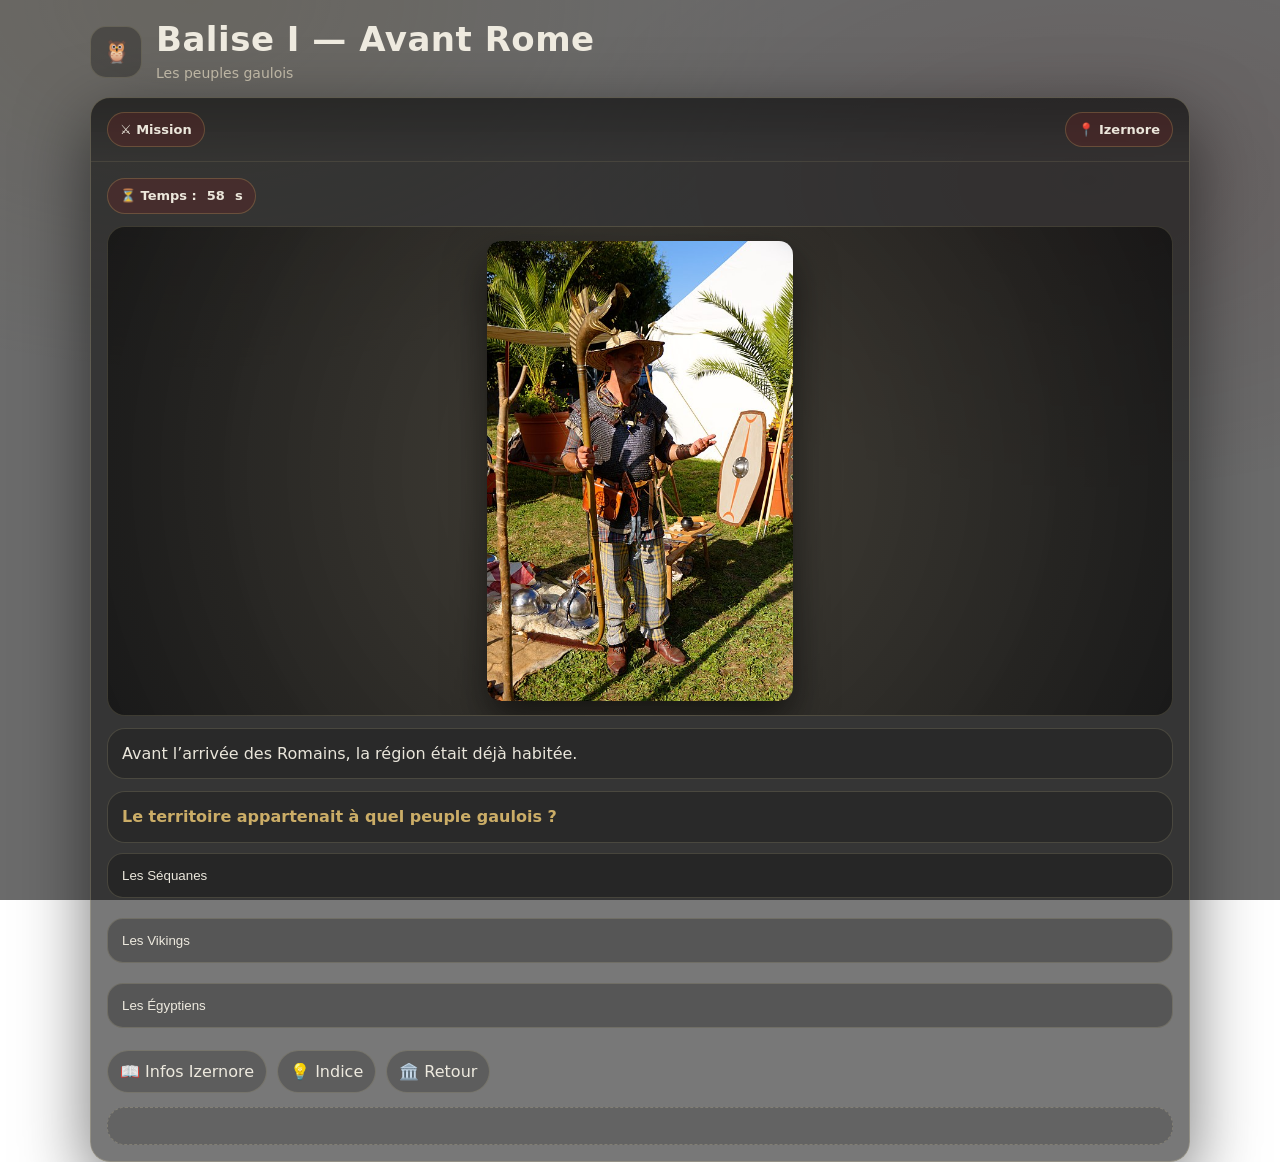
==== commit e9ceb343: "Update balise.html" ====
--- a/balise.html
+++ b/balise.html
@@ -75,79 +75,272 @@
 /* ================= CONFIG ================= */
 
 const BALISES = {
-  1:{
-    icon:"🦉",
-    title:"Balise I — Avant Rome",
-    subtitle:"Les Séquanes",
-    photo:"images/b1.jpg",
-    story:"Un ancien raconte : prouve que tu connais le peuple gaulois local.",
-    q:"Isarnodurum était au sud du territoire…",
-    type:"mcq",
-    choices:[
-      ["a","des Séquanes"],
-      ["b","des Vikings"],
-      ["c","des Pharaons"]
-    ],
-    answer:"a",
-    reward:"IS",
-    timer:60,
-    hints:["Peuple gaulois régional.","Indice : S…"],
-    infoTitle:"Avant Rome",
-    infoBody:"<p>Izernore existait avant Rome. Le territoire appartenait aux Séquanes.</p>"
-  },
-
-  /* ===== Exemple César ===== */
-  2:{
-    icon:"🛡️",
-    title:"Balise II — Message Secret",
-    subtitle:"Code César",
-    photo:"images/b2.jpg",
-    story:"Décrypte le message du légionnaire.",
-    q:"Décale chaque lettre de 3 vers l’arrière",
-    type:"caesar",
-    cipher:"LQIRV LCHUQRUH",
-    shift:3,
-    answerText:"INFOS IZERNORE",
-    reward:"A",
-    hints:["A devient X si on recule de 3."],
-    infoTitle:"Code César",
-    infoBody:"<p>Le code César est un décalage simple de lettres.</p>"
-  },
-
-  /* ===== Exemple Tuiles ===== */
-  3:{
-    icon:"🧩",
-    title:"Balise III — Puzzle",
-    subtitle:"Choisis les bonnes tuiles",
-    photo:"images/b3.jpg",
-    story:"Sélectionne les éléments réels d’une villa romaine.",
-    q:"Clique les bonnes réponses",
-    type:"tiles",
-    tiles:[
-      ["a","Peintures murales",true],
-      ["b","Galerie à colonnes",true],
-      ["c","Garage à dragons",false],
-      ["d","Console romaine",false]
-    ],
-    reward:"R",
-    hints:["Il y a 2 bonnes réponses."],
-    infoTitle:"Villa",
-    infoBody:"<p>Les villas romaines riches avaient peintures et colonnes.</p>"
-  },
-
-  11:{
-    icon:"🏁",
-    title:"Balise XI — Final",
-    subtitle:"Entre le mot secret",
-    photo:"images/b11.jpg",
-    story:"Assemble les lettres.",
-    q:"Entre le mot secret",
-    type:"final",
-    reward:"",
-    hints:["Vérifie l’ordre."],
-    infoTitle:"Fin",
-    infoBody:"<p>Bravo !</p>"
-  }
+
+1:{
+icon:"🦉",
+title:"Balise I — Avant Rome",
+subtitle:"Les peuples gaulois",
+photo:"images/b1.jpg",
+story:"Avant l’arrivée des Romains, la région était déjà habitée.",
+q:"Le territoire appartenait à quel peuple gaulois ?",
+type:"mcq",
+choices:[
+["a","Les Séquanes"],
+["b","Les Vikings"],
+["c","Les Égyptiens"]
+],
+answer:"a",
+reward:"I",
+timer:60,
+hints:[
+"Peuple gaulois de l’est de la Gaule.",
+"Ils vivaient vers la Franche-Comté actuelle."
+],
+infoTitle:"Avant la conquête",
+infoBody:`
+<p>Avant l’arrivée des Romains au Ier siècle avant J.-C., la région était occupée par un peuple gaulois : les Séquanes.</p>
+<p>Ils commerçaient, fabriquaient des objets en métal et vivaient dans des villages organisés.</p>
+<p>Des fouilles ont retrouvé des monnaies, des poteries et des objets datant de cette époque.</p>
+`
+},
+
+2:{
+icon:"🏛",
+title:"Balise II — Le Vicus",
+subtitle:"Une petite ville gallo-romaine",
+photo:"images/b2.jpg",
+story:"Après la conquête, une petite ville se développe.",
+q:"Comment appelle-t-on une petite ville romaine rurale ?",
+type:"mcq",
+choices:[
+["a","Un vicus"],
+["b","Un château"],
+["c","Une pyramide"]
+],
+answer:"a",
+reward:"S",
+hints:["Mot latin utilisé en Gaule romaine."],
+infoTitle:"Le Vicus",
+infoBody:`
+<p>Un vicus est une petite ville gallo-romaine.</p>
+<p>On y trouvait des maisons, des boutiques et des ateliers.</p>
+<p>Les habitants y vivaient du commerce et de l’artisanat.</p>
+`
+},
+
+3:{
+icon:"🔥",
+title:"Balise III — Les Thermes",
+subtitle:"Les bains romains",
+photo:"images/b3.jpg",
+story:"Les Romains adoraient se laver dans des bains publics.",
+q:"Dans quelle salle l’eau est-elle chaude ?",
+type:"mcq",
+choices:[
+["a","Caldarium"],
+["b","Frigidarium"],
+["c","Atrium"]
+],
+answer:"a",
+reward:"A",
+hints:["Calda signifie chaud."],
+infoTitle:"Les Thermes",
+infoBody:`
+<p>Les thermes étaient des bains publics.</p>
+<p>Ils comportaient plusieurs salles :</p>
+<ul>
+<li>Caldarium : salle chaude</li>
+<li>Tepidarium : salle tiède</li>
+<li>Frigidarium : salle froide</li>
+</ul>
+<p>Ce n’était pas seulement pour se laver, mais aussi pour discuter et se détendre.</p>
+`
+},
+
+4:{
+icon:"🧱",
+title:"Balise IV — Hypocauste",
+subtitle:"Le chauffage romain",
+photo:"images/b4.jpg",
+story:"Les Romains avaient un système ingénieux.",
+q:"L’hypocauste chauffe principalement…",
+type:"mcq",
+choices:[
+["a","Le sol par en dessous"],
+["b","Les toits"],
+["c","L’extérieur"]
+],
+answer:"a",
+reward:"R",
+hints:["HYPO = dessous."],
+infoTitle:"L’Hypocauste",
+infoBody:`
+<p>L’hypocauste est un système de chauffage antique.</p>
+<p>Un foyer produisait de l’air chaud qui circulait sous le sol.</p>
+<p>La chaleur montait ensuite dans les murs.</p>
+<p>C’était très avancé pour l’époque.</p>
+`
+},
+
+5:{
+icon:"🛍",
+title:"Balise V — Le Commerce",
+subtitle:"Vie quotidienne",
+photo:"images/b5.jpg",
+story:"La ville antique était animée.",
+q:"Que trouvait-on le long de la voie principale ?",
+type:"mcq",
+choices:[
+["a","Des boutiques"],
+["b","Des pistes d’atterrissage"],
+["c","Des autoroutes"]
+],
+answer:"a",
+reward:"N",
+hints:["On vendait et fabriquait des objets."],
+infoTitle:"Le Commerce",
+infoBody:`
+<p>Les maisons et boutiques étaient installées le long d’une voie.</p>
+<p>On y vendait des poteries, des outils, des vêtements.</p>
+<p>Des artisans travaillaient le métal et la céramique.</p>
+`
+},
+
+6:{
+icon:"🏺",
+title:"Balise VI — La Villa",
+subtitle:"Habitation riche",
+photo:"images/b6.jpg",
+story:"Certaines familles vivaient dans de grandes villas.",
+q:"Quel élément montre le luxe ?",
+type:"mcq",
+choices:[
+["a","Peintures murales"],
+["b","Garage à dragons"],
+["c","Ascenseur électrique"]
+],
+answer:"a",
+reward:"O",
+hints:["Influence italienne."],
+infoTitle:"La Villa",
+infoBody:`
+<p>Une grande villa découverte dans la région montre un haut niveau de vie.</p>
+<p>On y a retrouvé des peintures murales importées d’Italie.</p>
+<p>Il existait aussi une galerie à colonnes avec vue sur la vallée.</p>
+`
+},
+
+7:{
+icon:"🏛",
+title:"Balise VII — Le Temple",
+subtitle:"Monument antique",
+photo:"images/b7.jpg",
+story:"Un grand temple dominait le paysage.",
+q:"Quelle est la hauteur approximative des piliers conservés ?",
+type:"mcq",
+choices:[
+["a","9 mètres"],
+["b","2 mètres"],
+["c","30 mètres"]
+],
+answer:"a",
+reward:"D",
+hints:["Très impressionnant."],
+infoTitle:"Le Temple",
+infoBody:`
+<p>Le temple gallo-romain est un monument impressionnant.</p>
+<p>Trois piliers d’angle sont encore visibles aujourd’hui.</p>
+<p>Ils mesurent environ 9 mètres de haut.</p>
+<p>Le monument est classé monument historique depuis 1840.</p>
+`
+},
+
+8:{
+icon:"⚔",
+title:"Balise VIII — Le Dieu",
+subtitle:"Mystère antique",
+photo:"images/b8.jpg",
+story:"On ne sait pas exactement quel dieu était honoré.",
+q:"Quel dieu pourrait être lié au nom d’un chemin local ?",
+type:"mcq",
+choices:[
+["a","Mars"],
+["b","Neptune"],
+["c","Apollon"]
+],
+answer:"a",
+reward:"O",
+hints:["Regarde le nom du chemin."],
+infoTitle:"Le Dieu",
+infoBody:`
+<p>Les archéologues pensent que le temple pouvait être dédié à un dieu romain.</p>
+<p>Une inscription évoque Mercure.</p>
+<p>Mais un ancien chemin nommé « vi de mars » fait penser au dieu Mars.</p>
+`
+},
+
+9:{
+icon:"🪨",
+title:"Balise IX — Les Pierres",
+subtitle:"Mémoire du village",
+photo:"images/b9.jpg",
+story:"Les pierres racontent l’histoire.",
+q:"La pierre mouillée correspond à…",
+type:"mcq",
+choices:[
+["a","Un lavoir"],
+["b","Un temple"],
+["c","Une école"]
+],
+answer:"a",
+reward:"R",
+hints:["L’eau…"],
+infoTitle:"Chemin des pierres",
+infoBody:`
+<p>Le parcours du « chemin des pierres » explique différents lieux du village.</p>
+<p>La pierre mouillée correspond au lavoir.</p>
+<p>La pierre sacrée à l’église.</p>
+<p>La pierre ruinée au temple antique.</p>
+`
+},
+
+10:{
+icon:"👑",
+title:"Balise X — Protection",
+subtitle:"Monument historique",
+photo:"images/b10.jpg",
+story:"Un monument est protégé depuis longtemps.",
+q:"Depuis quelle année le temple est-il classé ?",
+type:"mcq",
+choices:[
+["a","1840"],
+["b","1999"],
+["c","2020"]
+],
+answer:"a",
+reward:"U",
+hints:["Première grande liste nationale."],
+infoTitle:"Classement",
+infoBody:`
+<p>Le temple fait partie de la première liste des monuments historiques protégés en France.</p>
+<p>Ce classement date de 1840.</p>
+`
+},
+
+11:{
+icon:"🏁",
+title:"Balise XI — Final",
+subtitle:"Mot secret",
+photo:"images/b11.jpg",
+story:"Assemble toutes les lettres obtenues.",
+q:"Entre le mot secret :",
+type:"final",
+reward:"",
+hints:["Tu as 10 lettres."],
+infoTitle:"Fin",
+infoBody:`<p>Bravo pour ton parcours historique !</p>`
+}
+
 };
 
 /* ================= RENDER ================= */
@@ -309,3 +502,4 @@
 </script>
 </body>
 </html>
+
